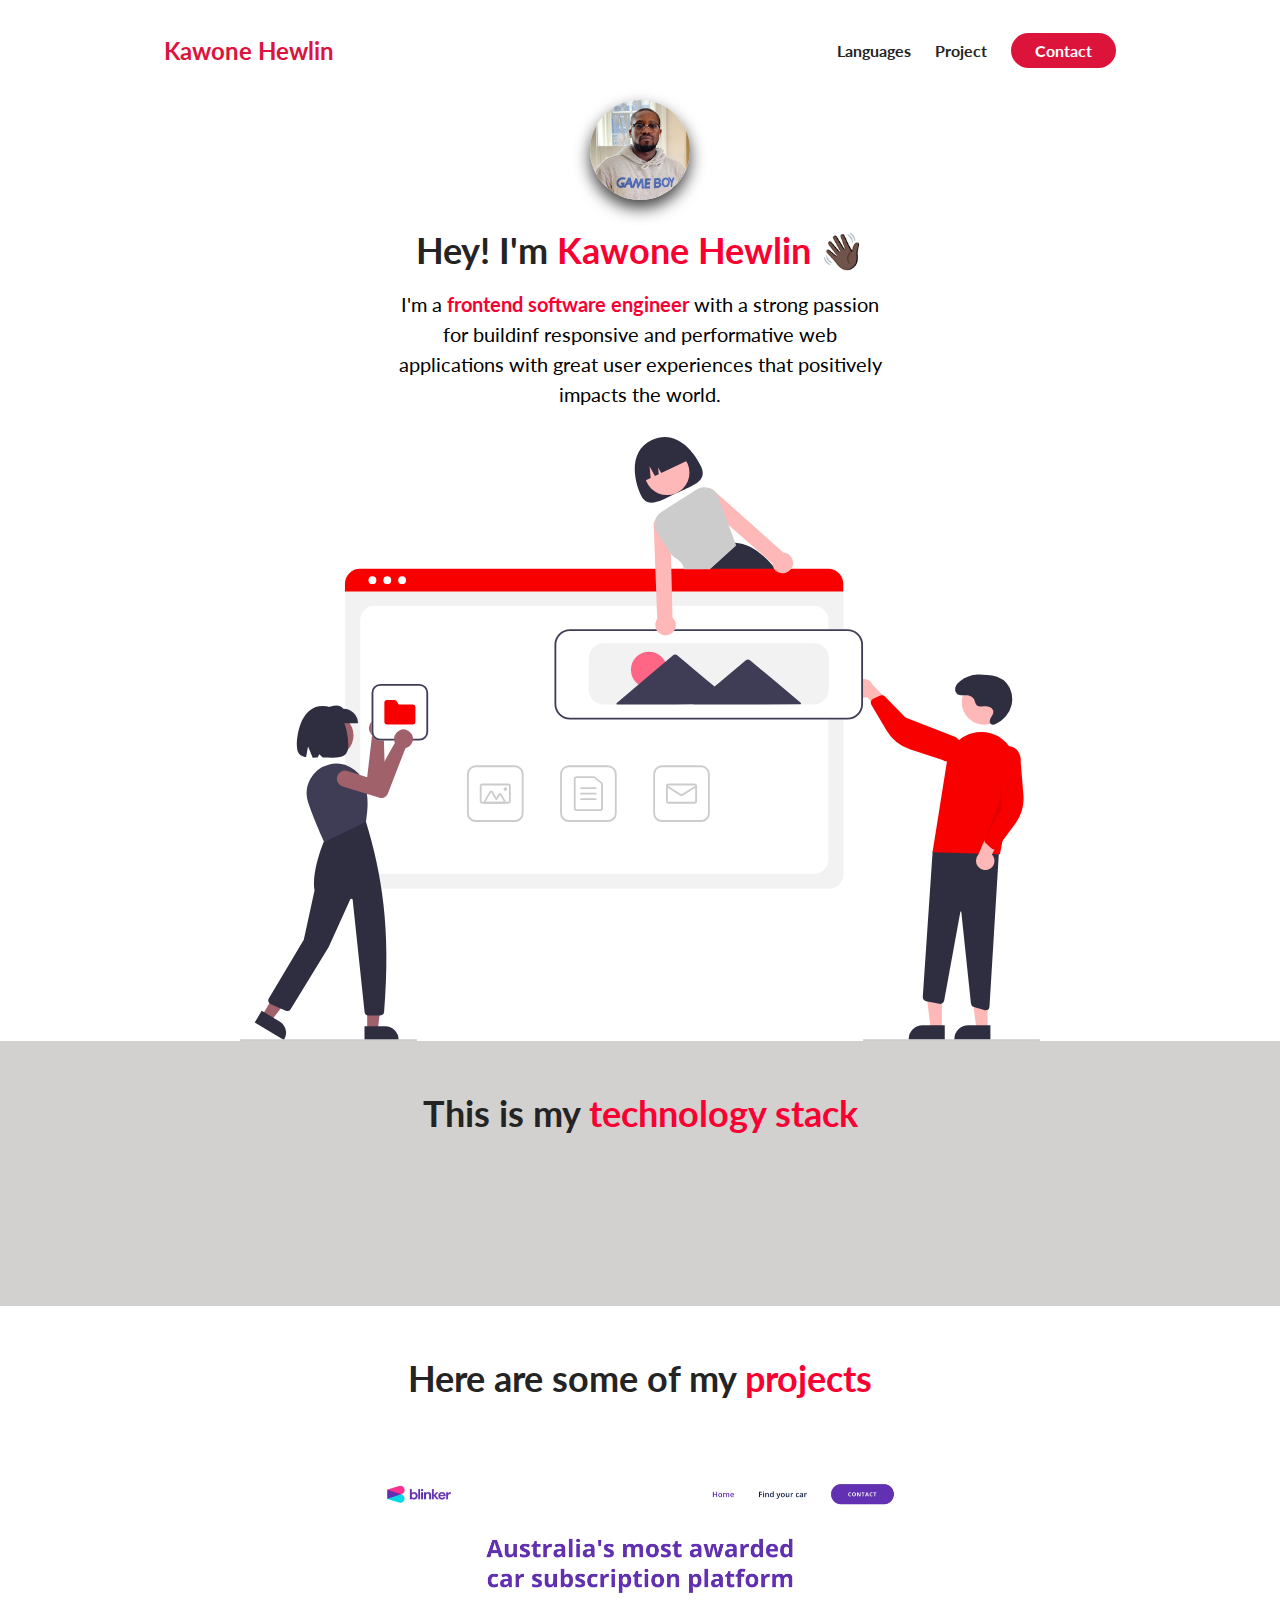
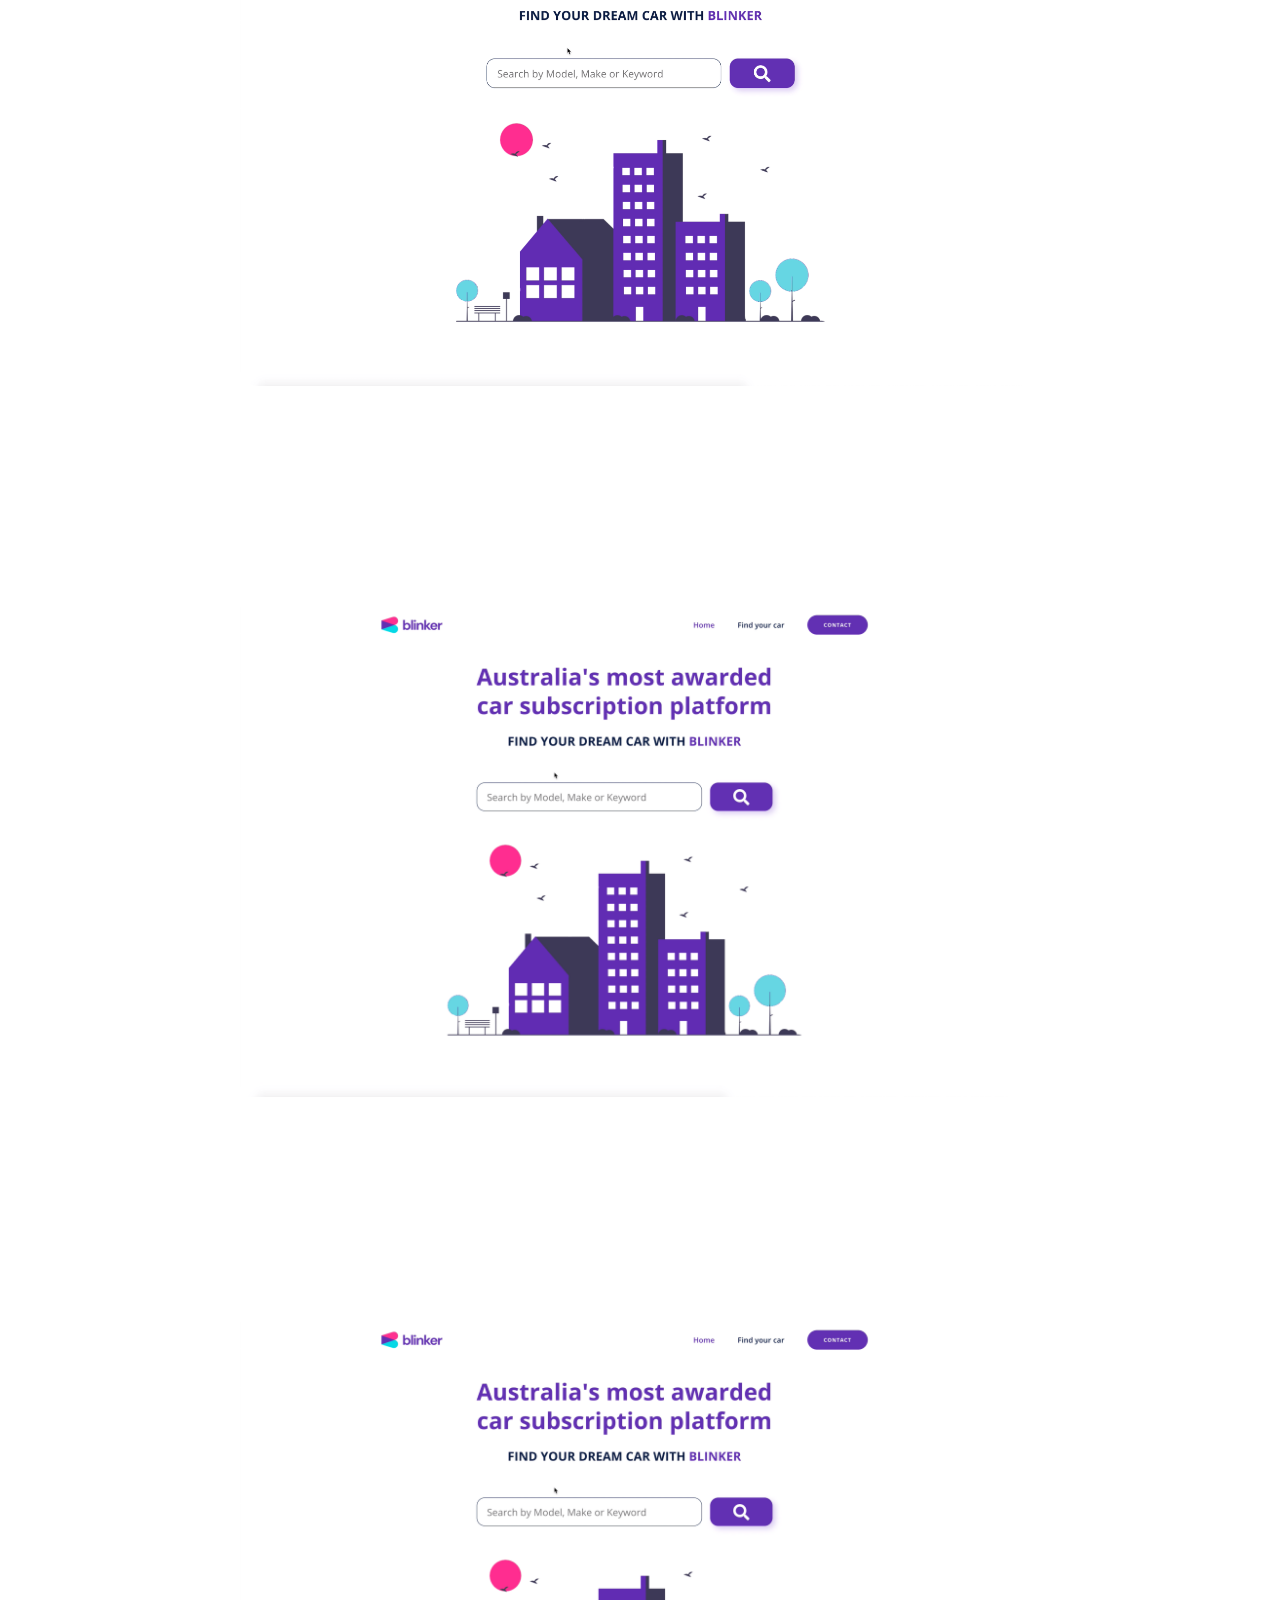
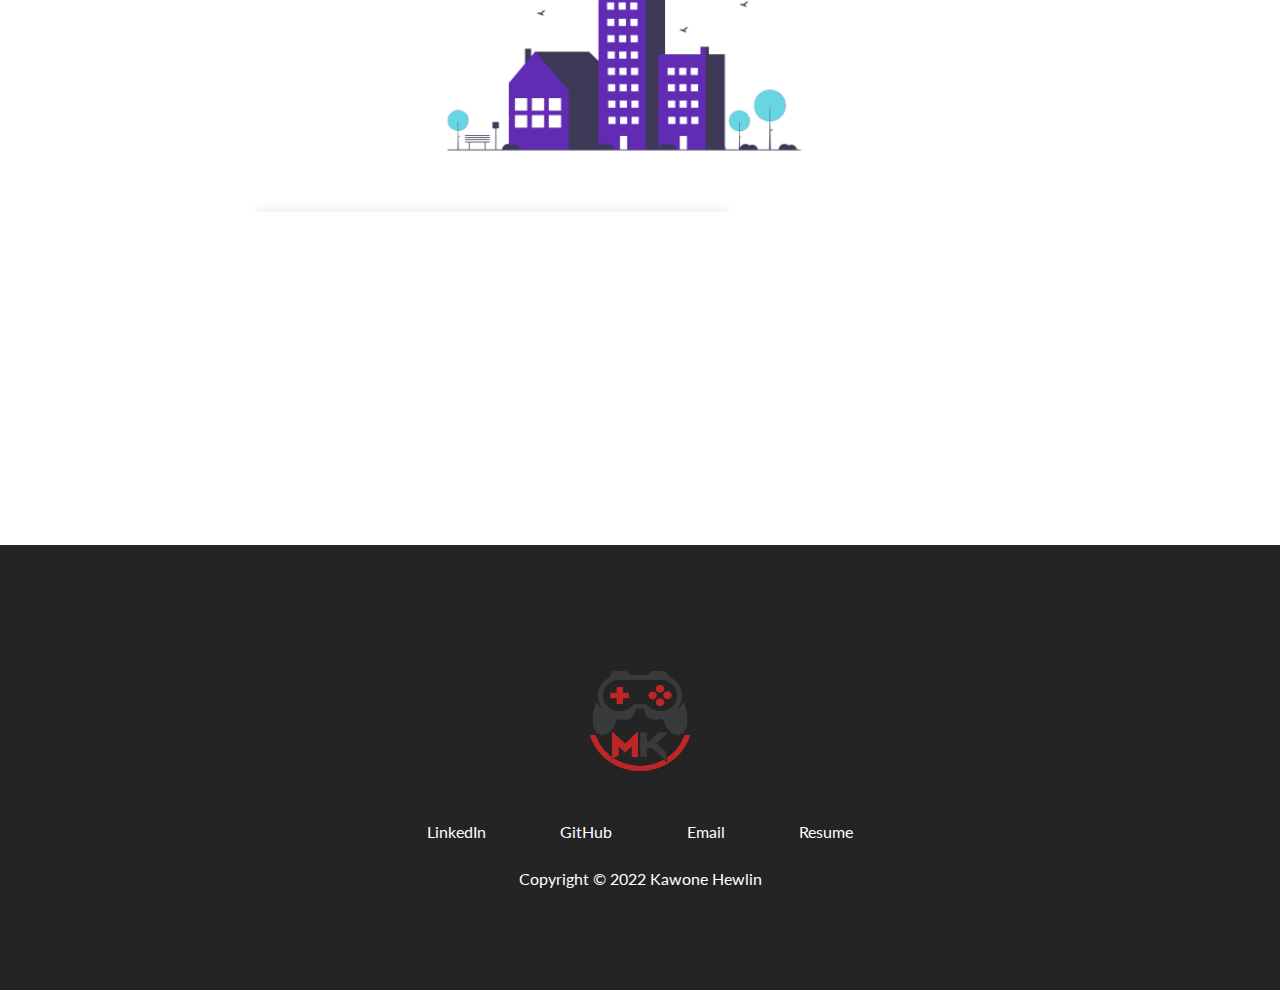
==== index.html @ c941a8c2 "Rename idex.html to index.html" ====
<!DOCTYPE html>
<html lang="en">
  <head>
    <meta charset="UTF-8" />
    <meta http-equiv="X-UA-Compatible" content="IE=edge" />
    <meta name="viewport" content="width=device-width, initial-scale=1.0" />
    <title>Kawone Hewlin</title>
    <link rel="stylesheet" href="styles.css" />
    <script
      src="https://kit.fontawesome.com/c8e4d183c2.js"
      crossorigin="anonymous"
    ></script>
  </head>
  <body>
    <section id="aboutme">
      <nav>
        <div class="personal__logo">Kawone Hewlin</div>
        <ul class="nav__link--list">
          <li class="nav__link">
            <a href="#languages"
              class="
              nav__link--anchor
               link__hover-effect
                link__hover-effect--black "
              >Languages</a>
          </li>
          <li class="nav__link">
            <a
              href=""
              class=" nav__link--anchor 
              link__hover-effect 
              link__hover-effect--black ">Project</a
            >
          </li>
          <li class="nav__link">
            <a href="mailto:kawonehewlin@gmail.com"  target="_blank" class="nav__link--anchor
             nav__link--anchor-primary"
              >Contact</a
            >
          </li>
        </ul>
      </nav>
      <div class="flex flex-1">
        <div class="about-me__info row">
          <div class="about-me__info--container">
            <figure class="about-me__picture--mask">
              <img
                class="me"
                src="./assets/IMG-0071.jpg"
                alt="Picture of me!"
              />
            </figure>
            <h1 class="about-me__info--title">
              Hey! I'm <span class="text--red">Kawone Hewlin</span> 
              <span class="wave">👋🏿</span>
            </h1>
            <p class="about-me__info--para">
              I'm a
              <strong class="text--red">frontend software engineer</strong> with
              a strong passion for buildinf responsive and performative web
              applications with great user experiences that positively impacts
              the world.
            </p>
            <div class="about-me__links">
              <a
                href="https://www.linkedin.com/in/kawone-hewlin-3a58b518a/"
                target="_blank"
                class="about-me__link"
                ><i class="fab fa-linkedin-in"></i
              ></a>
              <a href="https://github.com/MrKawone/E-Port-1" target="_blank" class="about-me__link"
                ><i class="fab fa-github"></i
              ></a>
              <a href="mailto:kawonehewlin@gmail.com" target="_blank" class="about-me__link"
                ><i class="fas fa-envelope"></i
              ></a>
              <a href="./assets/Kawone+Resume.2.docx" target="_blank" class="about-me__link"
                ><i class="fas fa-file-pdf"></i
              ></a>
            </div>
          </div>
          <figure class="about-me__img--container">
            <img
              src="./assets/undraw_building_websites_CRIMSON.svg"
              class="about-me__img"
              alt=""
            />
          </figure>
        </div>
      </div>
    </section>
    <section id="languages">
      <div class="container">
        <div class="row">
          <h1 class="section__title">
            This is my <span class="text--red">technology stack</span>
          </h1>
          <div class="language__list">
            <div class="language">
              <figure class="language__img--wrapper">
                <img
                  src="https://upload.wikimedia.org/wikipedia/commons/thumb/3/38/HTML5_Badge.svg/240px-HTML5_Badge.svg.png"
                  alt=""
                  class="language__img"
                />
              </figure>
              <span class="language__name">HTML</span>
            </div>
            <div class="language">
              <figure class="language__img--wrapper">
                <img
                  src="https://upload.wikimedia.org/wikipedia/commons/thumb/3/38/HTML5_Badge.svg/240px-HTML5_Badge.svg.png"
                  alt=""
                  class="language__img"
                />
              </figure>
              <span class="language__name">HTML</span>
            </div>
            <div class="language">
              <figure class="language__img--wrapper">
                <img
                  src="https://upload.wikimedia.org/wikipedia/commons/thumb/3/38/HTML5_Badge.svg/240px-HTML5_Badge.svg.png"
                  alt=""
                  class="language__img"
                />
              </figure>
              <span class="language__name">HTML</span>
            </div>
            <div class="language">
              <figure class="language__img--wrapper">
                <img
                  src="https://upload.wikimedia.org/wikipedia/commons/thumb/3/38/HTML5_Badge.svg/240px-HTML5_Badge.svg.png"
                  alt=""
                  class="language__img"
                />
              </figure>
              <span class="language__name">HTML</span>
            </div>
            <div class="language">
              <figure class="language__img--wrapper">
                <img
                  src="https://upload.wikimedia.org/wikipedia/commons/thumb/3/38/HTML5_Badge.svg/240px-HTML5_Badge.svg.png"
                  alt=""
                  class="language__img"
                />
              </figure>
              <span class="language__name">HTML</span>
            </div>
            <div class="language">
              <figure class="language__img--wrapper">
                <img
                  src="https://upload.wikimedia.org/wikipedia/commons/thumb/3/38/HTML5_Badge.svg/240px-HTML5_Badge.svg.png"
                  alt=""
                  class="language__img"
                />
              </figure>
              <span class="language__name">HTML</span>
            </div>
            <div class="language">
              <figure class="language__img--wrapper">
                <img
                  src="https://upload.wikimedia.org/wikipedia/commons/thumb/3/38/HTML5_Badge.svg/240px-HTML5_Badge.svg.png"
                  alt=""
                  class="language__img"
                />
              </figure>
              <span class="language__name">HTML</span>
            </div>
            <div class="language">
              <figure class="language__img--wrapper">
                <img
                  src="https://upload.wikimedia.org/wikipedia/commons/thumb/3/38/HTML5_Badge.svg/240px-HTML5_Badge.svg.png"
                  alt=""
                  class="language__img"
                />
              </figure>
              <span class="language__name">HTML</span>
            </div>
          </div>
        </div>
      </div>
    </section>
    <section id="projects">
      <div class="container">
        <div class="row">
          <h1 class="section__title">
            Here are some of my <span class="text--red">projects</span>
          </h1>
          <ul class="project__list">
            <li class="project">
              <div class="project__wrapper">
                <img src="./assets/loopit.png" class="project__img" alt="" />
                <div class="project__description">
                  <h3 class="project__description--title">Car Sales Project</h3>
                  <h4 class="project__description--sub-title">
                    Html, CSS, JavaScript, Vue, Vex
                  </h4>
                  <p class="project__description--para">
                    Lorem ipsum dolor sit amet consectetur adipisicing elit.
                    Neque minus magni nesciunt soluta ut qui magnam quidem
                  </p>
                  <div class="project__description--links">
                    <a href="https://github.com/MrKawone" target="_blank" class="project__description--link">
                        <i class="fab fa-github"></i>
                    </a>
                    <a href="https://github.com/MrKawone" target="_blank" class="project__description--link">
                        <i class="fas fa-link"></i>
                  </div>
                </div>
              </div>
            </li>
            <li class="project">
                <div class="project__wrapper">
                  <img src="./assets/loopit.png" class="project__img" alt="" />
                  <div class="project__description">
                    <h3 class="project__description--title">Car Sales Project</h3>
                    <h4 class="project__description--sub-title">
                      Html, CSS, JavaScript, Vue, Vex
                    </h4>
                    <p class="project__description--para">
                      Lorem ipsum dolor sit amet consectetur adipisicing elit.
                      Neque minus magni nesciunt soluta ut qui magnam quidem
                    </p>
                    <div class="project__description--links">
                      <a href="https://github.com/MrKawone" target="_blank" class="project__description--link">
                          <i class="fab fa-github"></i>
                      </a>
                      <a href="https://github.com/MrKawone" target="_blank" class="project__description--link">
                          <i class="fas fa-link"></i>
                    </div>
                  </div>
                </div>
              </li>
              <li class="project">
                <div class="project__wrapper">
                  <img src="./assets/loopit.png" class="project__img" alt="" />
                  <div class="project__description">
                    <h3 class="project__description--title">Car Sales Project</h3>
                    <h4 class="project__description--sub-title">
                      Html, CSS, JavaScript, Vue, Vex
                    </h4>
                    <p class="project__description--para">
                      Lorem ipsum dolor sit amet consectetur adipisicing elit.
                      Neque minus magni nesciunt soluta ut qui magnam quidem
                    </p>
                    <div class="project__description--links">
                      <a href="https://github.com/MrKawone" target="_blank" class="project__description--link">
                          <i class="fab fa-github"></i>
                      </a>
                      <a href="https://github.com/MrKawone" target="_blank" class="project__description--link">
                          <i class="fas fa-link"></i>
                    </div>
                  </div>
                </div>
              </li>
          </ul>
        </div>
      </div>
    </section>
    <footer>
        <div class="footer__row">
            <a href="#" class="footer__anchor">
            <figure class="footer__logo">
                <img src="./assets/HD_File.png" class="footer__logo--img" alt="logo">
            </figure>
            <span class="footer__logo--popper">
                Top
                <i class="fas fa-arrow-up"></i>
        
            </span>
        </a>
        <div class="footer__social--list">
            <a href="https://www.linkedin.com/in/kawone-hewlin-3a58b518a/" class="footer__social--link
            link__hover-effect
            link__hover-effect--white" target="_blank">LinkedIn</a>
            <a href="https://github.com/MrKawone" class="footer__social--link
            link__hover-effect
            link__hover-effect--white" target="_blank">GitHub</a>
            <a href="mailto:kawonehewlin@gmail.com" class="footer__social--link
            link__hover-effect
            link__hover-effect--white" target="_blank">Email</a>
            <a href="./assets/Kawone+Resume.2.docx" class="footer__social--link
            link__hover-effect
            link__hover-effect--white" target="_blank">Resume</a>
        </div>
       <div class="footer__copyright">Copyright © 2022 Kawone Hewlin </div>
     </div>
</footer>
  </body>
</html>
---- styles.css ----
@import url('https://fonts.googleapis.com/css2?family=Lato:wght@400;700&family=Roboto:wght@300;400;500;700&display=swap');
* {
    font-family: 'Lato', sans-serif;
    padding: 0;
    margin: 0;
    box-sizing: border-box;

}

html {
    scroll-behavior: smooth;
}

h1, h2, h3, h4, h5, h6, span {

    color: #242424;
    text-align: center;
    line-height: 1.25;
}

h1{
font-size: 36px;

}
p {
    line-height: 1.5;
    font-size: 16px;
}
a {
    text-decoration: none;
    position: relative;
    transition: opacity 300ms ease;
    
}

i:hover {
opacity: 0.7;
}


.link__hover-effect:after {
    content: "";
    position: absolute;
    height: 3px;
    background-color: black;
    width: 0%;
    bottom: -3px;
    right: 0;
    transition: all 300ms ease;

}

.link__hover-effect--white:after {
    background-color: #fff;
  }
  .link__hover-effect--black:after {
    background-color: #000;
  }

.link__hover-effect:hover:after {
    width: 100%;
    left: 0;
}

.text--red {
    color: rgb(250, 0, 50);
}


.flex {
    display: flex;
}
.flex-1 {
    flex: 1;
}

li { 
    list-style-type: none;
}

.container {
    padding: 50px 0;
}

.section__title {
    margin-bottom: 20px;
}
.row {
    width: 100%;
    max-width: 800px;
    margin: 0 auto;
}

section:nth-child(even) {
background-color: #d3d0d0;
}


/* Navigation Bar*/

nav {
height: 100px;
width: 100%;
max-width: 1000px;
margin: 0 auto;
display: flex;;
justify-content: space-between;
align-items: center;
padding: 0 12px;
}

.nav__link--list {
    display: flex;
  
}

.nav__link--anchor{
    margin: 0 12px;
    color: #242424;
    text-decoration: none;
    font-weight: 700;
}

.nav__link--anchor-primary {
    background-color: crimson;
    padding: 8px 24px;
    border-radius: 50px;
    color: white;
    transition: all 300ms ease;
}

.nav__link--anchor-primary:hover {
    background-color: #ec6868:
}

.personal__logo {
    font-size: 24px;
    color: crimson;
    margin: 0 12px;
    font-weight: bold;
}
/* About Me*/

#about-me {
    min-height: 100vh;
    display: flex;
    flex-direction: column;
}


 .about-me__info {
    display: flex;
    flex-direction: column;
 }
 .about-me__info--container {
display: flex;
flex-direction: column;
justify-content: center;
align-items: center;
max-width: 500px;
margin: 0 auto;
text-align: center;

 }

 .about-me__picture--mask {
    width: 100px;
    height: 100px;
    border-radius: 50%; /* makes the edges rounded cause a circular cut out*/
    overflow: hidden; /* hides the edges outside of the circle*/
    box-shadow: 0 8px 16px rgba(0, 0, 0, 0.75);
    margin-bottom: 28px;
    animation: animate-profile-picture 800ms 200ms backwards;
 }

 @keyframes animate-profile-picture {
    0% {
      transform: scale(0);
    }
    80% {
      transform: scale(1.1);
    }
    100% {
      transform: scale(1);
    }
  }

 
 .me {
    width: 100%;
    transform: scale(1.2);
    padding-right: 4px;
 }
 .about-me__info--title {
    margin-bottom: 16px;
    animation: fade-up 650ms 400ms backwards;
 }
 .about-me__info--para {
    font-size: 20px;
    margin-bottom: 28px;
    animation: fade-up 650ms 600ms backwards;
 }

 .about-me__link {
    font-size: 20px;
    color:#242424;
    text-decoration: none;
    padding: 0 16px:
 }

 .about-me__links {
    animation: fade-up 650ms 800ms backwards;
 }

 @keyframes fade-up {
    0% {
      opacity: 0;
      transform: translateY(40px);
    }
    100% {
      opacity: 1;
      transform: translateY(0);
    }
  }

 .about-me__img--container{
    flex: 1;
    display: flex;
    align-items: center;
 }

 .about-me__img {
    width: 100%;
 }

 .wave {
display: inline-block;
animation: animate-wave 500ms infinite ease-in-out;
 }
@keyframes animate-wave {
    0% {
        transform: rotate(0);
    }
    50% {
        transform: rotate(30deg);
    }
    100% {
        transform: rotate(0);
    }

}
 /* Tech Stack*/


.language__img {
    width: 100%;
    max-width: 100px;
    transition: all 300ms;
}

.language:hover .language__img {
    filter: brightness(80%);
    opacity: 0.86;
    transform: scale(0.9);
}

.language {
    width: 25%;
    display: flex;
    justify-content: center;
    position: relative;
}

.language__img--wrapper {
    display: flex;
    justify-content: center;
    align-items: center;
    padding: 25px 16px;
}

.language__list {
    display: flex;
    width: 100%;
    flex-wrap: wrap;
}

.language__name {
    position: absolute;
    bottom: 0;
    transform: scale(0);
    transition: all 300ms;
    font-size: 20px;
    opacity: 0;
}

.language:hover .language__name {
    transform: scale(1);
    opacity: 1;
}


/*projects*/

.project {
    margin-bottom: 135px;

}

.project:last-child {
    margin-bottom: 40px;
}

.project__img {
    width: 100%;
    transition: all 500ms ease;

}


.project__wrapper {
    display: flex;
    box-shadow: 0 20px 80 rgba(0, 0, 0, 0.45);
    border-radius: 20px;
    overflow: hidden;
    position: relative;
}

.project__wrapper::before {
 content: "";
 position: absolute;
 top: 0;
 left: 0;
 height: 100%;
 width: 100%;
 background-color: #1c1d25 ;
 opacity: 0;
 transition: opacity 450ms ease;
 z-index: 2;
 transform: translateY(100%);
}
   
.project:hover .project__wrapper:before {
    transform: translateY(0);
    opacity: 0.7;
}


.project:hover .project__img {
    transform: scale(1.07);
    filter: blur(5px);
    
}

.project__list {
    padding-top:  40px;
}

.project:hover .project__description {
    opacity: 1;
    transform: translateY(-50%);
}

.project__description {
    position: absolute;
    top: 50%;
    left: 90px;
    transform: translateY(100%);
    max-width: 550px;
    z-index: 3;
    opacity: 0;
    transition: transform 450ms, opacity 300ms;
    

}

.project__description--title {
    font-size: 40px;
}

.project__description--para {
    margin: 16px 0;
}

.project__description--link {
    font-size: 20px;
    margin-right: 16px;
    text-decoration: none;
}


.project__description--title,
.project__description--sub-title,
.project__description--para,
.project__description--link {
    text-align: left;
    color: #fff;
}

/* FOOTER*/


footer {
    background-color: #242424;
  }
  
  .footer__social--list {
    width: 100%;
    max-width: 500px;
    display: flex;
    justify-content: space-around;
    margin-bottom: 28px;
    margin-top: 28px;
  }
  .footer__row {
    display: flex;
    flex-direction: column;
    align-items: center;
    justify-content: center;
    padding: 8% 0;
  }
  
  .footer__logo--img {
    width: 100px;
    height: 100px;
   
  }
  
  .footer__social--link,
  .footer__copyright,
  .footer__logo--popper {
    color: #fff;
  }
  
  .footer__logo--popper {
    position: absolute;
    right: 0;
    top: 30px;
    font-weight: 700;
    opacity: 0;
    transition: all 300ms ease;
  }
  
  .footer__anchor {
    margin-bottom: 20px;
    position: relative;
  }
  
  .footer__anchor:hover .footer__logo--popper {
    transform: translateX(60px);
    opacity: 1;
  }
  
  /* Small phones, tablets, large smartphones */
@media (max-width: 768px) {
    nav {
      height: 68px;
    }
  
    h1 {
      font-size: 28px;
    }
  
    .about-me__info--para {
      font-size: 18px;
    }
  
    .language {
      width: calc(100% / 3);
    }
  
    .project__description--para {
      font-size: 14px;
    }
  
    .project__description {
      left: 30px;
      padding-right: 30px;
    }
  }
  
  /* SMALL PHONES */
  @media (max-width: 480px) {
    .nav__link:not(:last-child) {
      display: none;
    }
  
    .project__wrapper {
      border-radius: 0;
    }
  
    .project__description {
      padding: 0;
      left: 0;
      width: 100%;
    }
  
    .project__description--para {
      display: none;
    }
  
    .project__description--links {
      display: flex;
      justify-content: center;
    }
  
    .project__description--title {
      font-size: 32px;
      line-height: 1;
      text-align: center;
    }
  
    .project__description--sub-title {
      text-align: center;
      margin: 12px 0;
    }
  }
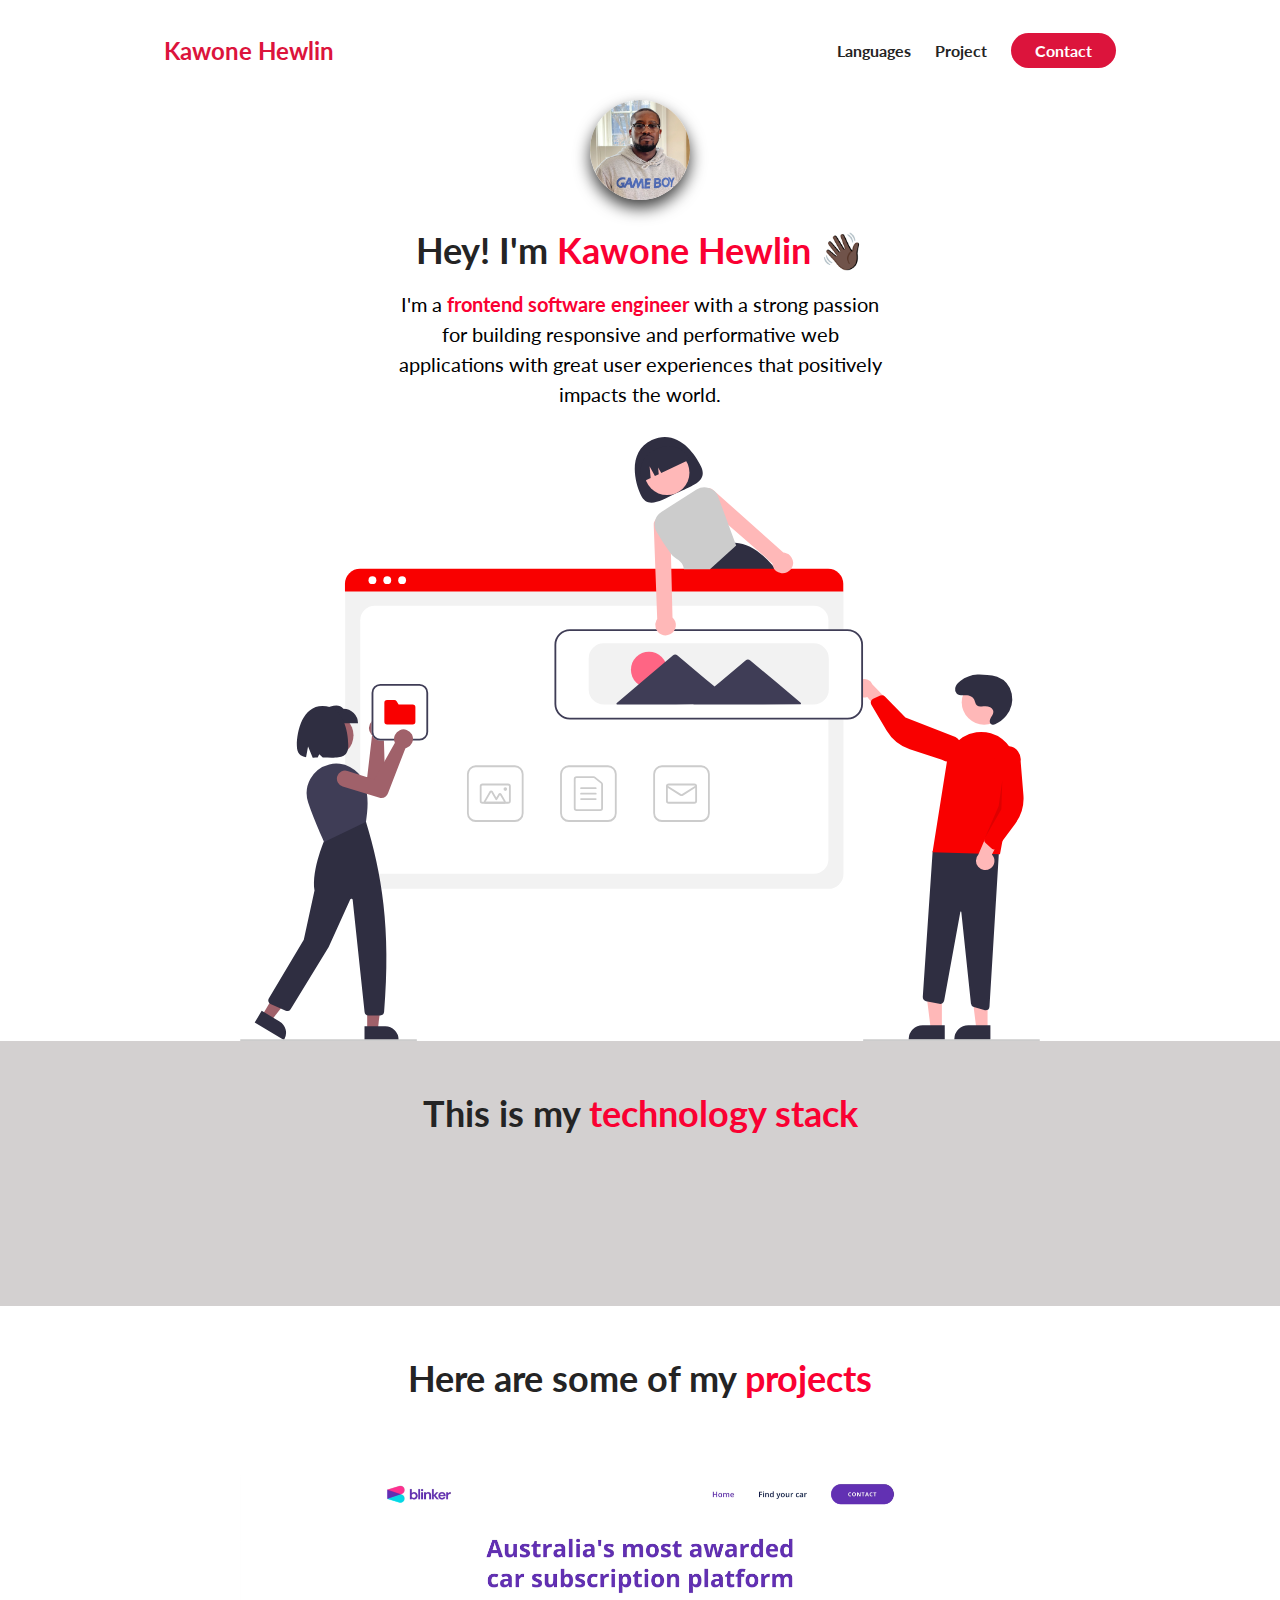
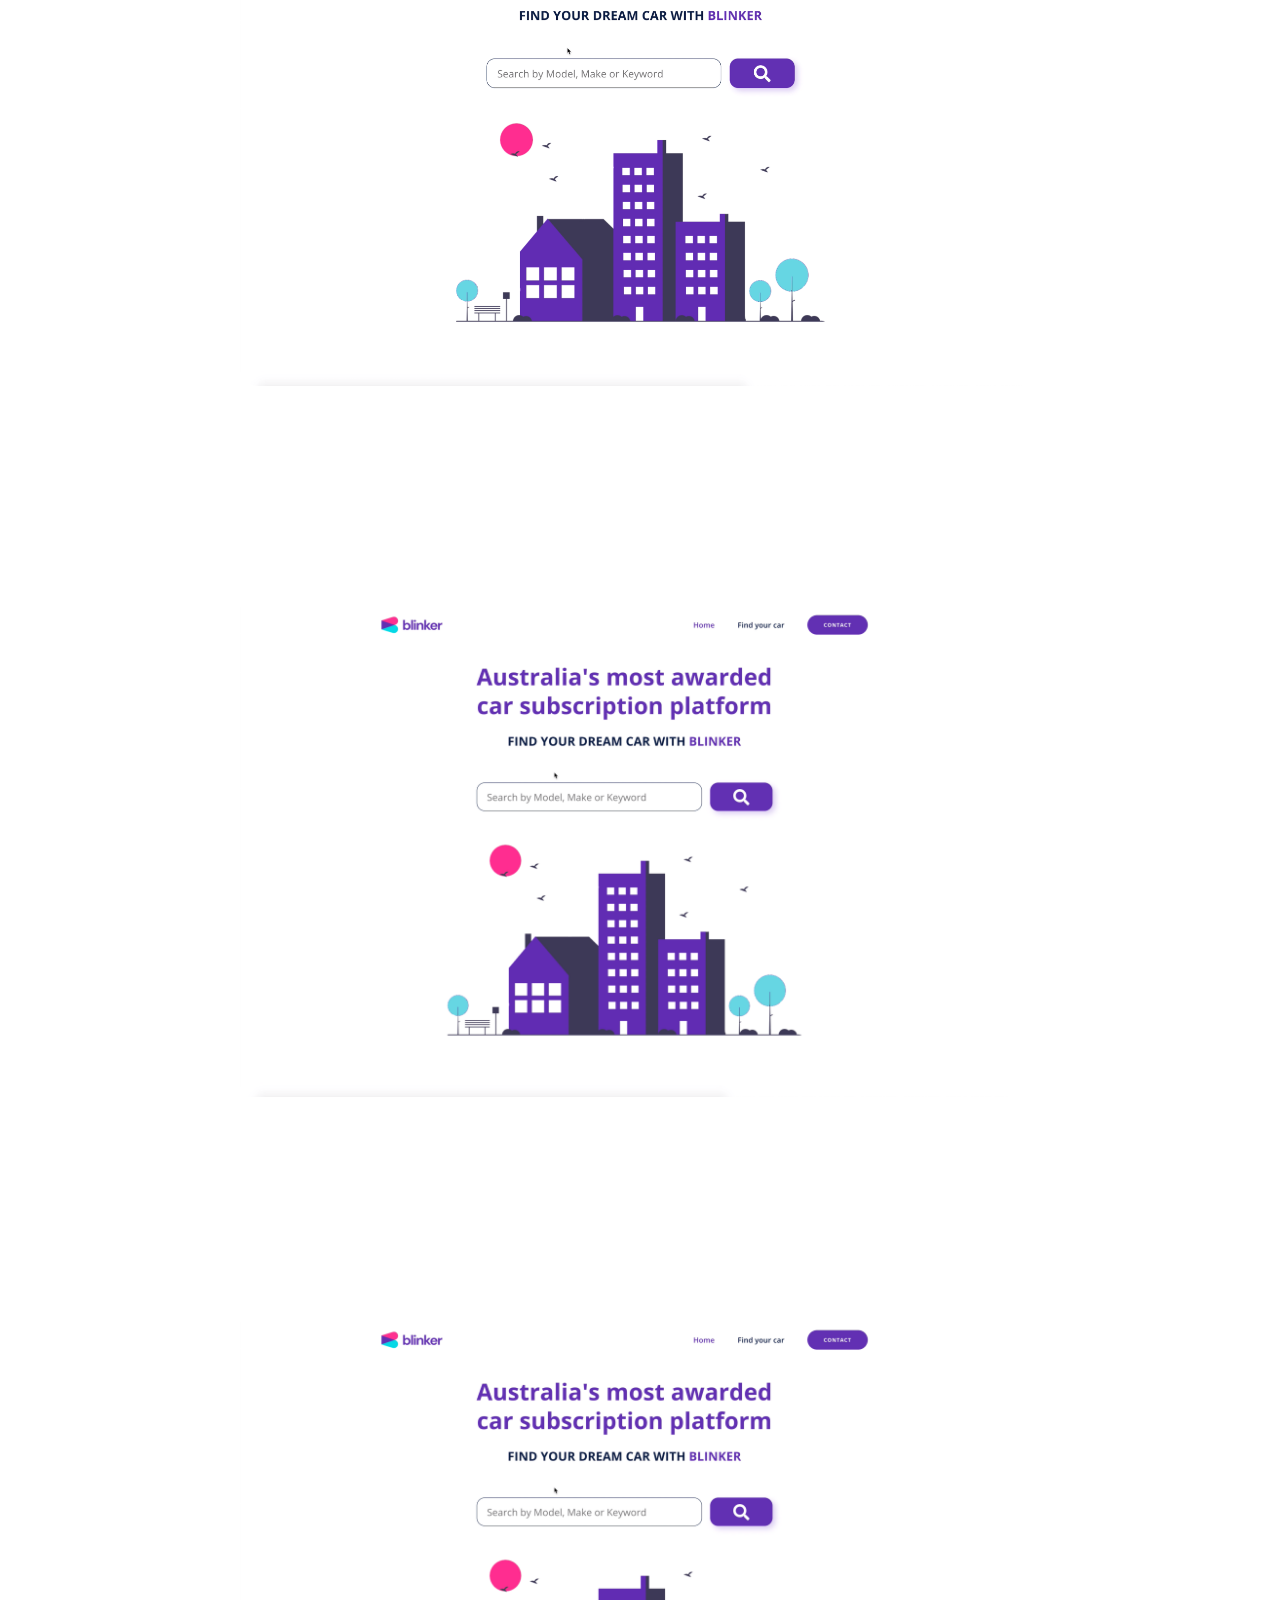
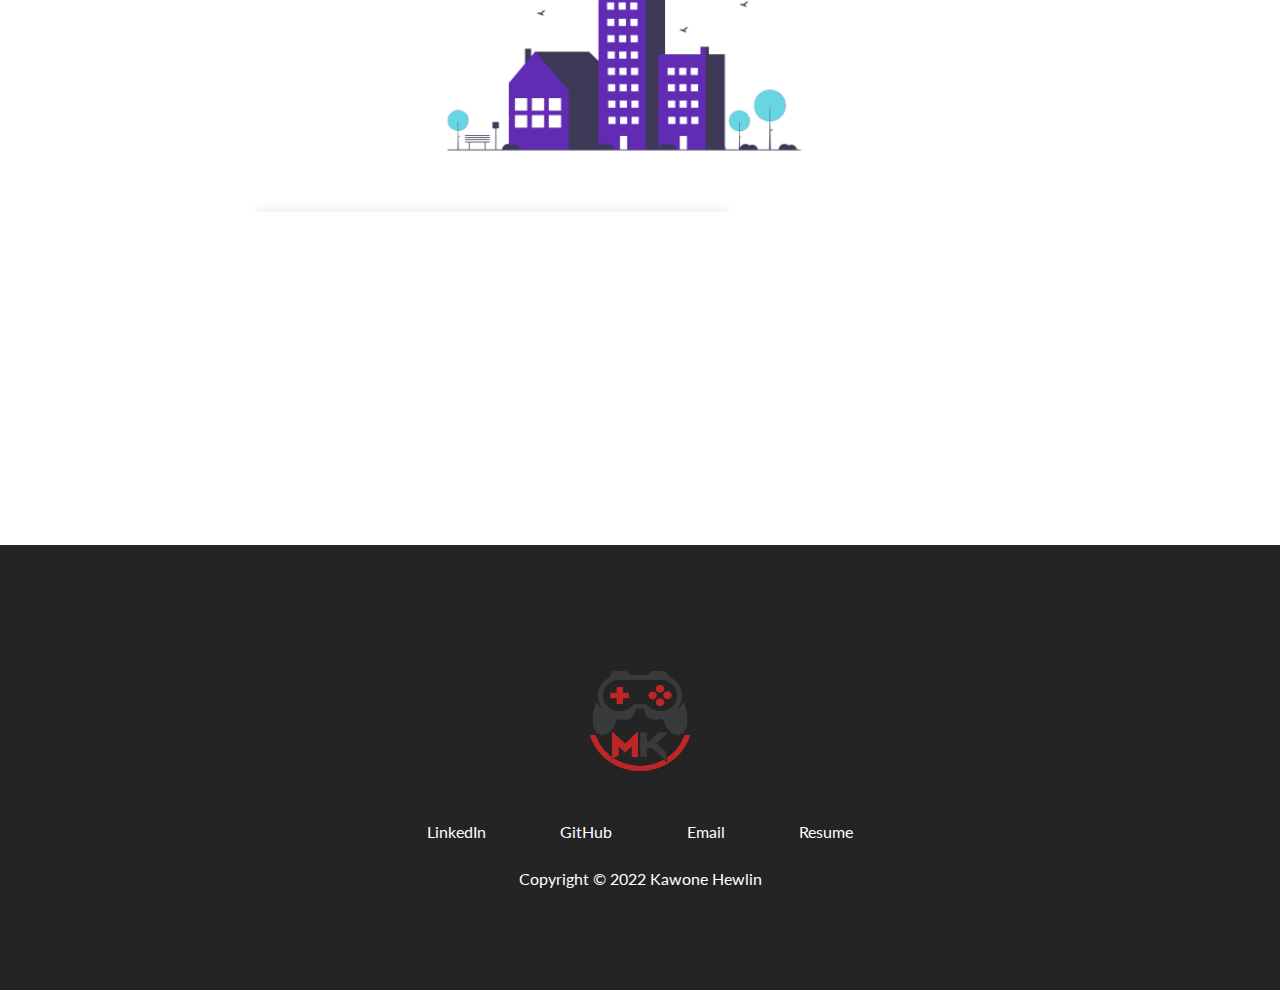
==== commit ecdb9959: "Update index.html" ====
--- a/index.html
+++ b/index.html
@@ -57,7 +57,7 @@
             <p class="about-me__info--para">
               I'm a
               <strong class="text--red">frontend software engineer</strong> with
-              a strong passion for buildinf responsive and performative web
+              a strong passion for building responsive and performative web
               applications with great user experiences that positively impacts
               the world.
             </p>
@@ -68,7 +68,7 @@
                 class="about-me__link"
                 ><i class="fab fa-linkedin-in"></i
               ></a>
-              <a href="https://github.com/MrKawone/E-Port-1" target="_blank" class="about-me__link"
+              <a href="https://github.com/MrKawone" target="_blank" class="about-me__link"
                 ><i class="fab fa-github"></i
               ></a>
               <a href="mailto:kawonehewlin@gmail.com" target="_blank" class="about-me__link"
